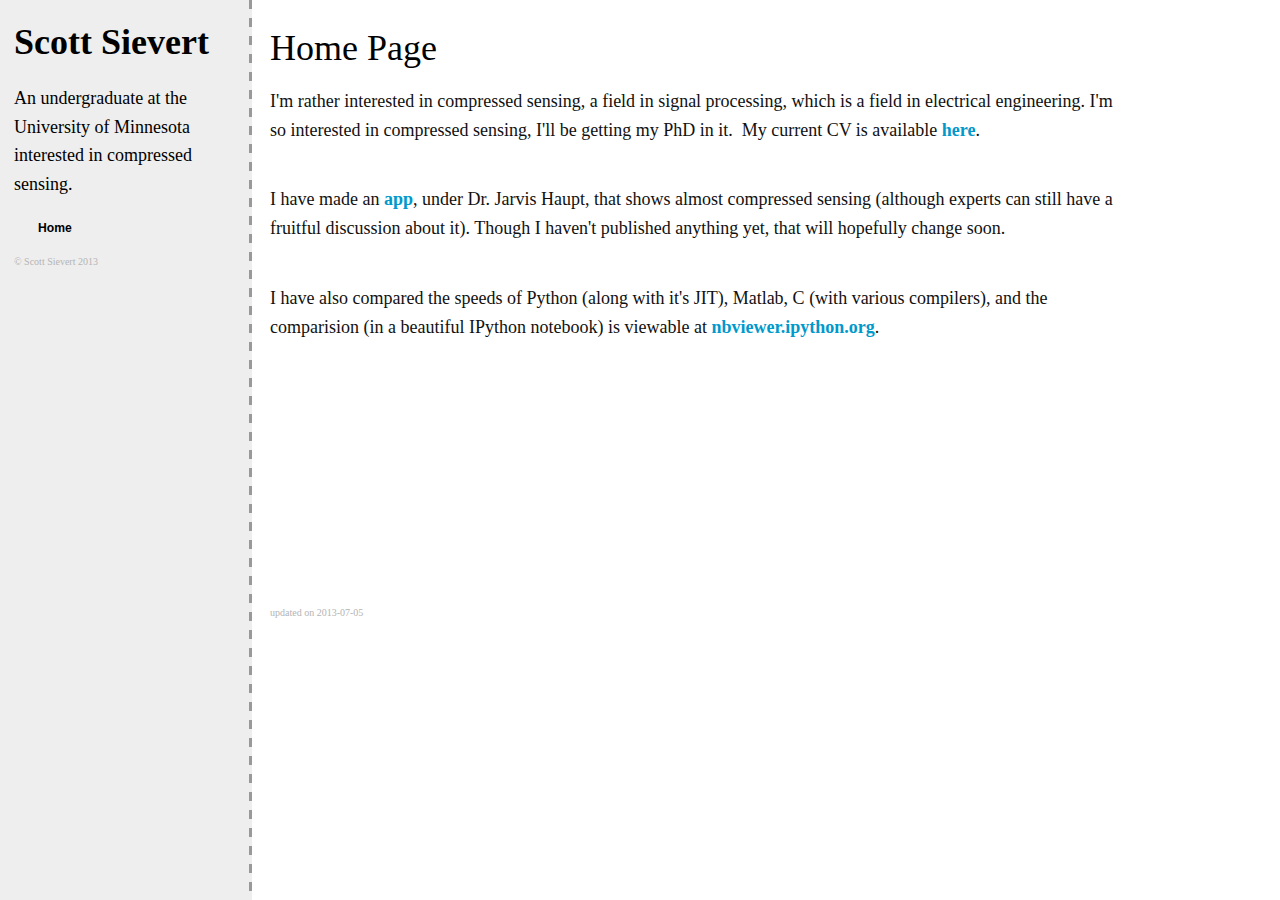
==== website/index.html @ 461e0ff1 "Some small text." ====
<!DOCTYPE html>
<html xmlns="http://www.w3.org/1999/xhtml" xml:lang="en" lang="en">
	<head>
		<meta charset="utf-8" />
				<title>Home Page | Scott Sievert</title>
		<meta name="robots" content="all" />
		<meta name="generator" content="Sandvox 2.8.3" />
		<meta name="viewport" content="width=771" />
		<meta http-equiv="X-UA-Compatible" content="IE=100" />
		<link rel="Shortcut Icon" type="image/x-icon" href="favicon.ico" />
		<link rel="canonical" href="file://localhost/Users/scott/Classes/side-projects/website//" />
		<link rel="stylesheet" type="text/css" href="sandvox_Dashed/main.css" title="Dashed" />
		<!--
		Photo credits for this website's design: <file://localhost/Users/scott/Classes/side%2Dprojects/website//sandvox_Dashed/Credits.rtf>
		Licensing for this website's design:     <file://localhost/Users/scott/Classes/side%2Dprojects/website//sandvox_Dashed/License.rtf>
		-->
		
	</head>
	<body class="sandvox has-page-title allow-sidebar no-custom-banner home-page no-IR" id="localhost_Users_scott_Classes_sideprojects_website" >
				<div id="page-container">
			<div id="page">
				<div id="page-top" class="no-logo has-title has-tagline">
					<div id="title">
						<h1 class="title"><span class="in"><span style="font-size: 36px; font-family: Optima; "><strong>Scott Sievert</strong></span></span></h1>
						<p id="tagline"><span class="in"><span style="font-size: 18px; font-family: Optima; ">An undergraduate at the University of Minnesota interested in compressed sensing.</span></span></p>
					</div><!-- title -->
					<div id="sitemenu-container">
						<div id="sitemenu">
							<h2 class="hidden">Site Navigation<a href="#page-content" rel="nofollow">[Skip]</a></h2>
							<div id="sitemenu-content">
								<ul>
									<li class="i1 o last-item last currentPage"><span class="in">Home</span></li>
								</ul>
							</div> <!-- /sitemenu-content -->
						</div> <!-- /sitemenu -->
					</div> <!-- sitemenu-container -->
				</div> <!-- page-top -->
				<div class="clear below-page-top"></div>
				<div id="page-content" class="">
					<div id="sidebar-container">
						
					</div> <!-- sidebar-container -->
					<div id="main">
						<div id="main-top"></div>
						<div id="main-content">
							<h2 class="title"><span class="in"><span style="font-size: 36px; font-family: Optima; ">Home Page</span></span></h2>
							<div class="article">
								<div class="article-content">
									<div class="RichTextElement">
										<div><p><span style="font-size: 18px; ">I'm rather interested in compressed sensing, a field in signal processing, which is a field in electrical engineering. I'm so interested in compressed sensing, I'll be getting my PhD in it.  My current CV is available <a href="https://www.dropbox.com/s/9s4yvz6mjc7x41a/CV.pdf">here</a>.</span></p><p><span style="font-size: 18px; "><br /></span></p><p><span style="font-size: 18px; ">I have made an <a href="https://github.com/scottsievert/UROPv6">app</a>, under Dr. Jarvis Haupt, that shows almost compressed sensing (although experts can still have a fruitful discussion about it). Though I haven't published anything yet, that will hopefully change soon.</span></p><p><span style="font-size: 18px; "><br /></span></p><p><span style="font-size: 18px; ">I have also compared the speeds of Python (along with it's JIT), Matlab, C (with various compilers), and the comparision (in a beautiful IPython notebook) is viewable at <a href="http://nbviewer.ipython.org/urls/raw.github.com/scottsievert/side-projects/master/matlab_vs_python/Python%2520vs%2520Numba%2520vs%2520Matlab%2520vs%2520C.ipynb">nbviewer.ipython.org</a>.</span></p><p><br /></p><p><br /></p><p><br /></p><p><br /></p><p><br /></p><p><br /></p><p><br /></p><p><br /></p><p><br /></p><p><br /></p><p><span style="color: rgb(180, 180, 180); font-size: 10px; font-family: Georgia; ">updated on 2013-07-05</span></p></div>
									</div>
								</div> <!-- /article-content -->
								<div class="article-info">
								</div> <!-- /article-info -->
							</div> <!-- /article -->
						</div> <!-- main-content -->
						<div id="main-bottom"></div>
					</div> <!-- main -->
				</div> <!-- content -->
				<div class="clear below-content"></div>
				<div id="page-bottom">
					<div id="page-bottom-contents">
						<div><span style="color: rgb(181, 181, 181); font-size: 10px; font-family: Georgia; ">© Scott Sievert 2013</span></div>
						<div class="hidden"> <a rel="nofollow" href="#title">[Back To Top]</a></div>
					</div>
				</div> <!-- page-bottom -->
			</div> <!-- container -->
			<div id="extraDiv1"><span></span></div><div id="extraDiv2"><span></span></div><div id="extraDiv3"><span></span></div><div id="extraDiv4"><span></span></div><div id="extraDiv5"><span></span></div><div id="extraDiv6"><span></span></div>
		</div> <!-- specific body type -->
		<script src="_Resources/jquery-1.9.1.min.js"></script>
		
		
	</body>
</html>
---- website/sandvox_Dashed/main.css ----
@charset "UTF-8";

/* 
   css Copyright © 2005-2012 Karelia Software. All rights reserved.
   css released under Creative Commons License  - http://creativecommons.org/licenses/by-sa/2.5/ 
   All associated graphics belong to their respective owners and are licensed separately. 
*/

/* IE7 hacks */

*:first-child+html .gridItem img {
	position:relative;
	top:0px;
}

*:first-child+html .gridItem h3 {
	position:relative;
	top:0px;
}

/* Navigation arrows */
div.text-navigation { text-align:center; margin-bottom:1em;}
div.text-navigation div { display:inline; margin:0px 0.5em; }
.collection-navigation .disabled-navigation { text-indent:-5000px; }

/* 2.0 wrap compatibility. 2.0-compatible designs can further adjust these if they need */
.wide { display:block; }

.narrow.left {   /* Some designs won't respect without !important */
    float:left!important;
    clear:left!important;
}
.narrow.right {
    float:right!important;
    clear:right!important;
}

.wide.left .graphic, img.wide.left { margin-left:0px; margin-right:auto; }
.wide.center .graphic, img.wide.center { margin-left:auto; margin-right:auto; }
.wide.right .graphic, img.wide.right { margin-left:auto; margin-right:0px; }

.ImageElement.left, .AudioElement.left { text-align:left; }
.ImageElement.center, .AudioElement.center { text-align:center; }
.ImageElement.right, .AudioElement.right { text-align:right; }

/* Captions should align themselves with the graphic */
.graphic-container.left .caption { text-align:left; }
.graphic-container.center .caption { text-align:center; }
.graphic-container.right .caption { text-align:right; }

/* Inline iframes need to display as a block to layout right */
.graphic iframe { display:block; }

/* Pagelet photo grids should be generally be auto width (some 1.x designs hardcoded an exact width) */
.pagelet .photogrid-index { width:auto; }

/* For content like amazon which forces white background. Design SHOULD set color for A tag and text color. */
.whiteBackground
{
	background-color:white;
}

.article-info
{
	margin-bottom:1em;
}
 
/* Firefox reduce dotted lines on links */
.photo-navigation a:focus, .replaced a:focus {overflow:hidden;}

/* Disqus correction to prevent overflow scroll bars in some designs */
#dsq-content { overflow:hidden; }
#dsq-content .dsq-auth-header { width: auto!important; }
#dsq-content .dsq-by { margin: 4px 6px 0px 0px; }
#dsq-content .dsq-by a, #dsq-content .dsq-by a:hover { border: 0px none; }
#dsq-content h3 { margin:0px; }

/* Site menus. Don't wrap the top level items, and wrap sub-menu items normaly. */
#sitemenu-content ul li {white-space: nowrap}
* html #sitemenu-content ul li {white-space: normal}
*:first-child+html #sitemenu-content ul li {white-space: normal}
#sitemenu-content ul ul li {white-space: normal}
#sitemenu-content span.in { position: relative; }

body { word-wrap:break-word; }

/* Make sure scaled-down images look good in IE */
img { -ms-interpolation-mode: bicubic; }

/* 
   css Copyright © 2005-2012 Karelia Software. All rights reserved.
   css released under Creative Commons License 
        - http://creativecommons.org/licenses/by-sa/2.5/ 
   All associated graphics belong to their respective owners 
        and are licensed separately. 
*/


/*
GLOBAL

Try to define style properties as globally as possible. E.g. the basic font setting should be right there for the body element
*/

* { 
	margin:0px;
	padding:0px;
}

body {
	font-family: Georgia, Palatino, Times, "Times New Roman", serif;
	font-size: 76%; /* as recommended in CSS guide */
	background-color:#eee;
	color:#111;
	line-height:1.6;
}

body.allow-sidebar {
	background-color:#fff;
	background-image:url(background.gif);
	background-position: 0% 0%;
	background-repeat: repeat-y;
}

#sidebar, .callout, #page-top, h1, h2, h3, h4, h5, h6 {
	font-family:Optima, Tahoma, sans-serif;
	font-weight:normal;
	color:#000;
	background-color:inherit;
}

h1, h2, h3 {
	margin-bottom:0.5em;
}

h4, h5, h6 {
	font-size: 100%;
	font-weight:bold;
}

p {
	margin-bottom:0.5em;
	max-width:70em;
}

a {
	color:#09c;
	text-decoration:none;
	font-weight:600;
}

a:hover {
	color:#07a;
	text-decoration:underline;
}

a img {
	border:none;
}

ul, ol {
	padding-left:24px;
	margin-bottom:10px;
	max-width: 70em;
}

#sitemenu ul {
	margin-bottom:0px;
}

dl {
	max-width: 70em;
}

dt {
	font-style: italic;
}

dd {
	padding-left: 24px;
}


/* 
GENERAL LAYOUT FOR HEADER AND SIDEBAR 
float them on the left if there is a sidebar, this way we can unify them into a single structure. Have the header on top if there is no sidebar.
*/
.allow-sidebar #page-top, #sidebar-container {
	float:left;
	width:220px;
	clear:left;
}

#title, #sitemenu-content, #sidebar-container #sidebar {
	padding:14px;
}

.no-sidebar #title {
	float:left;	
	position:relative;
	width:55%;
	height:100%;
	padding:0px;
}

.no-sidebar h1 {
	padding:14px 0px 0px 20px;
	padding-bottom:0px;
}

h1 a {
	color:inherit;
	font-weight: inherit;
}

.no-sidebar #title p {
	padding:0px 0px 0px 20px;
}

#sitemenu-content {
	padding-top:0px;
	font-weight: bold;
}

.allow-sidebar #sitemenu-content {
	position: relative;
	z-index: 100;
	padding-right: 0px;
}

.allow-sidebar #sitemenu-content.ddsmoothmenu-v ul .submenu-indicator {
	top: 0px;
	right: -12px;
}

.allow-sidebar #sitemenu-content.ddsmoothmenu-v ul ul .submenu-indicator,
.no-sidebar #sitemenu-content.ddsmoothmenu-v ul ul .submenu-indicator {
	top: 10px;
	right: 5px;
}

.allow-sidebar #sitemenu-content li {
	white-space: normal;
	display:block;
}

#sitemenu-content .currentParent > a {
	color:#07a;
}

.no-sidebar #sitemenu-content {
	float:left;
	position:relative;
	width:43%;
	padding:14px 5px 3px 0px;
}

.no-sidebar #sitemenu-content ul {
	list-style-type:none;
	height:100%;
}

.no-sidebar #sitemenu-content li {
	display:inline;	
}


.no-sidebar #sitemenu-content li.currentPage {
	font-weight:bold;
}

.no-sidebar #sitemenu-content li:before {
	content: " | ";
	font-weight:normal;
}

.no-sidebar #sitemenu-content li.i1:before {
	content:"";
	display:none;
}

/* IE Hack as IE can't do :after, emulate the effect using borders */
/* Hides from IE5-mac \*/
* html .no-sidebar #sitemenu-content li {
	margin:0px;
	padding-left:4px;
	border-left:#999 solid 2px;
}
* html .no-sidebar #sitemenu-content li.i1 {
	border:none;
	padding:0px;
}
/* End hide from IE5-mac */

#sitemenu-content li ul li:before {
	content: "";
	display: none;
}

.no-sidebar #sitemenu-content ul ul {
	height: auto;
}

.no-sidebar #sitemenu-content li ul li { 
	display:list-item;
}

#sitemenu-content ul li ul li span.in {
	padding-right: 12px;
}

#sitemenu-content .selected {
	text-decoration: underline;
}


.no-sidebar #page-top + .clear {
	display:block;
	height:5px;
	background-color:Green;
	width:100%;
	border-bottom:3px #999 dashed;
	background-color: #eee;
}

/* IE Hack as IE can't do adjacent selectors, use a top border on #main-content instead, to get roughly the same effect */
/* Hides from IE5-mac \*/
* html .no-sidebar #main-content{
	border-top:3px #999 dashed;
}
/* End hide from IE5-mac */


.no-sidebar #main {
	background-color:#fff;
	color:inherit;
}

.allow-sidebar #main {
	position:absolute;
	top:0px;
	left:250px;
}

/* IE Hack */

/* Hides from IE5-mac \*/
* html .allow-sidebar #main {
	margin-left:0px;
}
/* End hide from IE5-mac */


.allow-sidebar #main-top {
	/* set up minimum width for page */
	display:block;
	width:520px;
}


#main-content {
	padding:20px 10px 5px 20px;
}



/* 
TITLE
Centre smaller logos within their 200px container and, in turn, that container in its container.
*/
#title {
	width:100%;
}

#logo-container {
	display:block;
	width:200px;
	text-align:center;
	margin:auto;
}

.no-sidebar #logo-container {
	float:right;
	width:auto;
}

/*
PAGELETS & CALLOUTS
*/
.callout {
	float:right;
	width:250px;
	padding: 0px 0px 0px 24px;
}

.no-sidebar .callout {
	margin-left:8px;
}

#sidebar {
	width:100%;
}

#sidebar .pagelet.bordered {
	border-top: 1px #999 solid;
}

.pagelet {
	min-width:204px;
}

.pagelet + .pagelet {
	margin-top:12px;
}

.callout .pagelet.bordered {
	color:#000;
	background-color:#eee;
	border: dashed #999 3px;
	margin-bottom:12px;
	padding:2px 6px 0px 7px;
}

.callout .pagelet.bordered:hover {
	border-color:#666;
}

.pagelet h4 {
	margin:1.2em 0em 0.4em 0em;
}

.callout .pagelet.bordered h4 {
	margin-top:0.5em;
}

.blockquote-container blockquote {
	border-left: 3px solid #999;
	padding-left: 1em;
	font-style: italic;
}



/*
ACTUAL CONTENT
*/

.article h3 {
	margin-top:1em;
}



/* 
PHOTO GRID PAGE
*/

.photogrid-index {
    text-align: center;
    margin: auto;
    overflow: auto;
}

.photogrid-index a {
	background-color:inherit;
	color:#000;
	text-decoration:none;
}
.photogrid-index h3 a:hover {
	text-decoration:underline;
}

.gridItem {
    float: left;
    position:relative;
    width:150px;
    height:180px;	/* room for caption */
	margin:5px;
    padding-top: 10px;
    background-color: #fff;
    color:inherit;
    overflow: hidden;
}

.gridItem h3 {
    font-size: 0.9em;
    font-weight: normal;
	background-color:inherit;
    color: #000;
    margin-top: 4px;
    margin-left: 7px;
    margin-right: 7px;
    position:absolute;
	top: 140px; /* needs to leave 38px from the bottom of the gridItem */
	width: 136px;
	line-height:15px;
}

.gridItem img {
    border: 1px solid #807973;
    margin: auto;
    display:block;
    position: absolute;
    top: 0;
    bottom: 40px;
    right: 0;
    left: 0;
}

/* IE Hack */
/* Hides from IE5-mac \*/
* html .gridItem img {
	position: relative;
	top:0px;
}

* html .gridItem h3 {
	position: relative;
	top: 0px;
}
/* End hide from IE5-mac */
#sidebar .photogrid-index{
	width:auto;
	margin-left:25px;
}




/*
PHOTO NAVIGATION
*/

.photo-navigation {
	position:relative;
    height: 21px;
    width:200px;
    margin:0px auto 8px auto;
}

.photo-navigation div {
	width:34px;
	height:21px;
	position: absolute;
    text-indent: -5000em;
}

.photo-navigation a {
	border-bottom:none;
	display:block;
	width:100%;
	height:100%;
}

#previous-photo	{
    background: url(photo-prev-off.gif)		no-repeat;
    left: 42px;
}
#previous-photo a {
    background: url(photo-prev.gif)		no-repeat;
}

#next-photo {
    background: url(photo-next-off.gif)		no-repeat;
    left: 124px; 
}
#next-photo a {
    background: url(photo-next.gif)		no-repeat;
}

#photo-list {
    background: url(photo-list-off.gif)		no-repeat;
    left: 83px;
}
#photo-list a {
    background: url(photo-list.gif)		no-repeat;
}

.image-controls a {
	border-bottom:none !important;
}
.text-navigation #previous-photo, .text-navigation #next-photo, .text-navigation  #photo-list, .text-navigation a, .text-navigation a:hover{
	background:none!important;
	width:auto!important;
}

/*
PAGE BOTTOM
*/
.article-info {
	clear:both;
}

#page-bottom {
	padding:0px 14px;
	width:220px;
}

.no-sidebar #page-bottom {
	width:93%;
}


#page-bottom p {
	margin:0px;
}

/* 
SANDVOX INTERNALS
	
these should be present in every style sheeto ensure that certain classes used by Sandvox to hide and clear elements are respected.
Don't change them unless you have very good reason to do so.
*/

.clear {clear: both; height: 0;}
.hidden {display:none;}
.narrow {float: right; margin:5px 0 5px 10px;}
img.wide {display: block;}
.ImageElement, .VideoElement { text-align:center;}
.ImageElement p, .VideoElement p { margin:auto; }
.narrow.left{
	margin:5px 10px 5px 0;
}
.narrow.right{
	margin:5px 0 5px 10px;
}
.article-thumbnail {
    float: left;
	margin:5px 10px 5px 0;
}
.no-page-title .photo-navigation {margin-top:38px;}

.callout-container, .graphic-container { clear:both; }
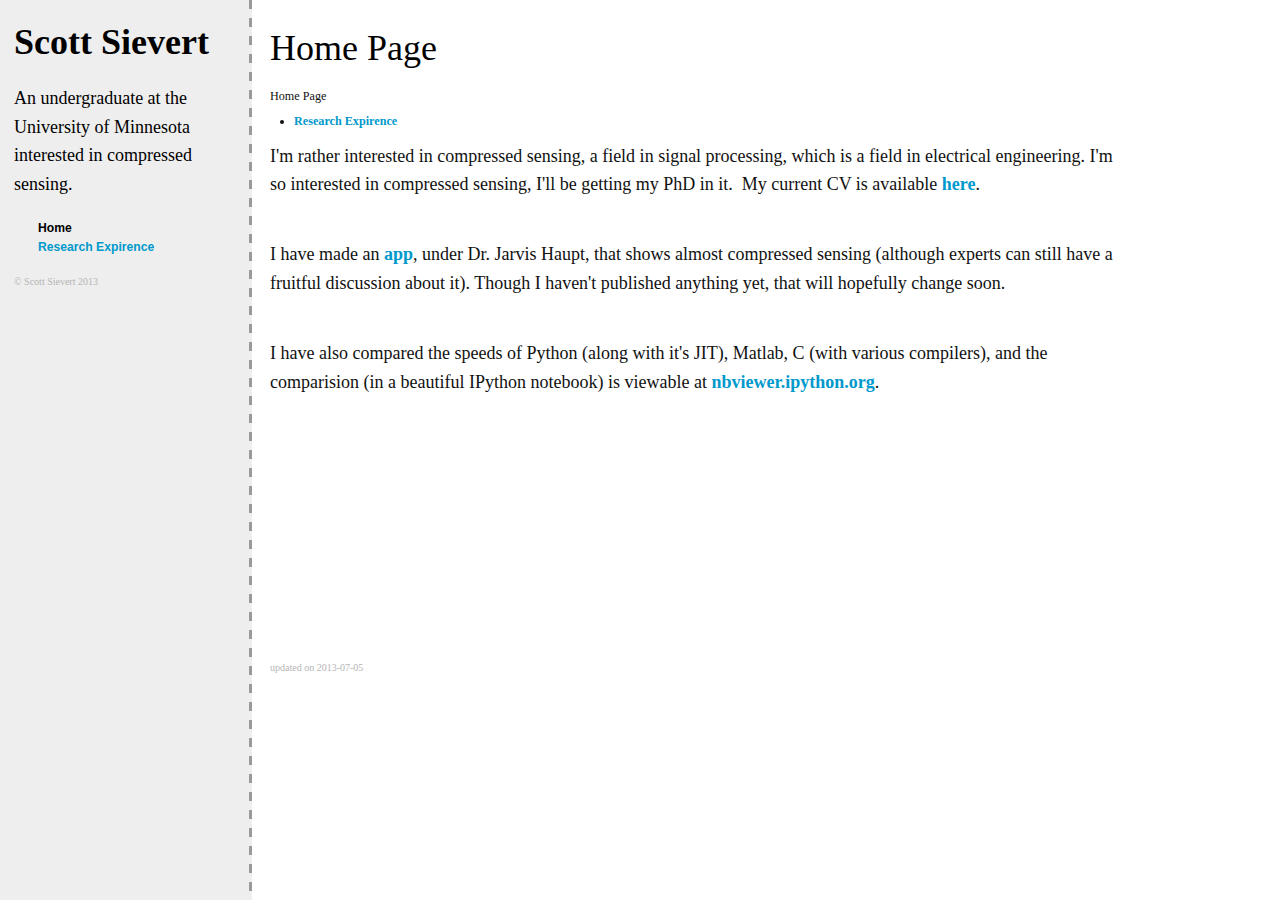
==== commit 38597ce7: "Links work now?" ====
--- a/website/index.html
+++ b/website/index.html
@@ -3,20 +3,21 @@
 	<head>
 		<meta charset="utf-8" />
 				<title>Home Page | Scott Sievert</title>
+		<meta name="description" content="The homepage for Scott Sievert, an undergraduate at the University of Minnesota." />
 		<meta name="robots" content="all" />
 		<meta name="generator" content="Sandvox 2.8.3" />
 		<meta name="viewport" content="width=771" />
 		<meta http-equiv="X-UA-Compatible" content="IE=100" />
 		<link rel="Shortcut Icon" type="image/x-icon" href="favicon.ico" />
-		<link rel="canonical" href="file://localhost/Users/scott/Classes/side-projects/website//" />
+		<link rel="canonical" href="https://rawgithub.com/scottsievert/side-projects/master/website/index.html/" />
 		<link rel="stylesheet" type="text/css" href="sandvox_Dashed/main.css" title="Dashed" />
 		<!--
-		Photo credits for this website's design: <file://localhost/Users/scott/Classes/side%2Dprojects/website//sandvox_Dashed/Credits.rtf>
-		Licensing for this website's design:     <file://localhost/Users/scott/Classes/side%2Dprojects/website//sandvox_Dashed/License.rtf>
+		Photo credits for this website's design: <https://rawgithub.com/scottsievert/side%2Dprojects/master/website/index.html/sandvox_Dashed/Credits.rtf>
+		Licensing for this website's design:     <https://rawgithub.com/scottsievert/side%2Dprojects/master/website/index.html/sandvox_Dashed/License.rtf>
 		-->
 		
 	</head>
-	<body class="sandvox has-page-title allow-sidebar no-custom-banner home-page no-IR" id="localhost_Users_scott_Classes_sideprojects_website" >
+	<body class="sandvox has-page-title allow-sidebar no-custom-banner home-page no-IR" id="rawgithub_com_scottsievert_sideprojects_master_website" >
 				<div id="page-container">
 			<div id="page">
 				<div id="page-top" class="no-logo has-title has-tagline">
@@ -29,7 +30,8 @@
 							<h2 class="hidden">Site Navigation<a href="#page-content" rel="nofollow">[Skip]</a></h2>
 							<div id="sitemenu-content">
 								<ul>
-									<li class="i1 o last-item last currentPage"><span class="in">Home</span></li>
+									<li class="i1 o currentPage"><span class="in">Home</span></li>
+									<li class="i2 e last-item last"><a href="research-expirence.html" title="Research Expirence"><span class="in">Research Expirence</span></a></li>
 								</ul>
 							</div> <!-- /sitemenu-content -->
 						</div> <!-- /sitemenu -->
@@ -47,7 +49,20 @@
 							<div class="article">
 								<div class="article-content">
 									<div class="RichTextElement">
-										<div><p><span style="font-size: 18px; ">I'm rather interested in compressed sensing, a field in signal processing, which is a field in electrical engineering. I'm so interested in compressed sensing, I'll be getting my PhD in it.  My current CV is available <a href="https://www.dropbox.com/s/9s4yvz6mjc7x41a/CV.pdf">here</a>.</span></p><p><span style="font-size: 18px; "><br /></span></p><p><span style="font-size: 18px; ">I have made an <a href="https://github.com/scottsievert/UROPv6">app</a>, under Dr. Jarvis Haupt, that shows almost compressed sensing (although experts can still have a fruitful discussion about it). Though I haven't published anything yet, that will hopefully change soon.</span></p><p><span style="font-size: 18px; "><br /></span></p><p><span style="font-size: 18px; ">I have also compared the speeds of Python (along with it's JIT), Matlab, C (with various compilers), and the comparision (in a beautiful IPython notebook) is viewable at <a href="http://nbviewer.ipython.org/urls/raw.github.com/scottsievert/side-projects/master/matlab_vs_python/Python%2520vs%2520Numba%2520vs%2520Matlab%2520vs%2520C.ipynb">nbviewer.ipython.org</a>.</span></p><p><br /></p><p><br /></p><p><br /></p><p><br /></p><p><br /></p><p><br /></p><p><br /></p><p><br /></p><p><br /></p><p><br /></p><p><span style="color: rgb(180, 180, 180); font-size: 10px; font-family: Georgia; ">updated on 2013-07-05</span></p></div>
+										<div>
+											<div class="first graphic-container wide center">
+												<div style="" class="sitemap graphic">
+													<div class="figure-content">
+														<!-- sandvox.SiteMapElement -->
+														<p><span>Home Page</span></p>
+														<ul>
+															<li><a href="research-expirence.html" title="Research Expirence"><span>Research Expirence</span></a></li>
+														</ul>
+														<!-- /sandvox.SiteMapElement -->
+													</div>
+												</div>
+											</div><p><span style="font-size: 18px; ">I'm rather interested in compressed sensing, a field in signal processing, which is a field in electrical engineering. I'm so interested in compressed sensing, I'll be getting my PhD in it.  My current CV is available <a href="https://www.dropbox.com/s/9s4yvz6mjc7x41a/CV.pdf">here</a>.</span></p><p><span style="font-size: 18px; "><br /></span></p><p><span style="font-size: 18px; ">I have made an <a href="https://github.com/scottsievert/UROPv6">app</a>, under Dr. Jarvis Haupt, that shows almost compressed sensing (although experts can still have a fruitful discussion about it). Though I haven't published anything yet, that will hopefully change soon.</span></p><p><span style="font-size: 18px; "><br /></span></p><p><span style="font-size: 18px; ">I have also compared the speeds of Python (along with it's JIT), Matlab, C (with various compilers), and the comparision (in a beautiful IPython notebook) is viewable at <a href="http://nbviewer.ipython.org/urls/raw.github.com/scottsievert/side-projects/master/matlab_vs_python/Python%2520vs%2520Numba%2520vs%2520Matlab%2520vs%2520C.ipynb">nbviewer.ipython.org</a>.</span></p><p><br /></p><p><br /></p><p><br /></p><p><br /></p><p><br /></p><p><br /></p><p><br /></p><p><br /></p><p><br /></p><p><br /></p><p><span style="color: rgb(180, 180, 180); font-size: 10px; font-family: Georgia; ">updated on 2013-07-05</span></p>
+										</div>
 									</div>
 								</div> <!-- /article-content -->
 								<div class="article-info">
@@ -67,7 +82,10 @@
 			</div> <!-- container -->
 			<div id="extraDiv1"><span></span></div><div id="extraDiv2"><span></span></div><div id="extraDiv3"><span></span></div><div id="extraDiv4"><span></span></div><div id="extraDiv5"><span></span></div><div id="extraDiv6"><span></span></div>
 		</div> <!-- specific body type -->
-		<script src="_Resources/jquery-1.9.1.min.js"></script>
+		<script src="//ajax.aspnetcdn.com/ajax/jQuery/jquery-1.9.1.min.js"></script>
+		<script>
+		if (typeof jQuery === 'undefined') document.write('<scr'+'ipt src="_Resources/jquery-1.9.1.min.js"></scr'+'ipt>');
+		</script>
 		
 		
 	</body>
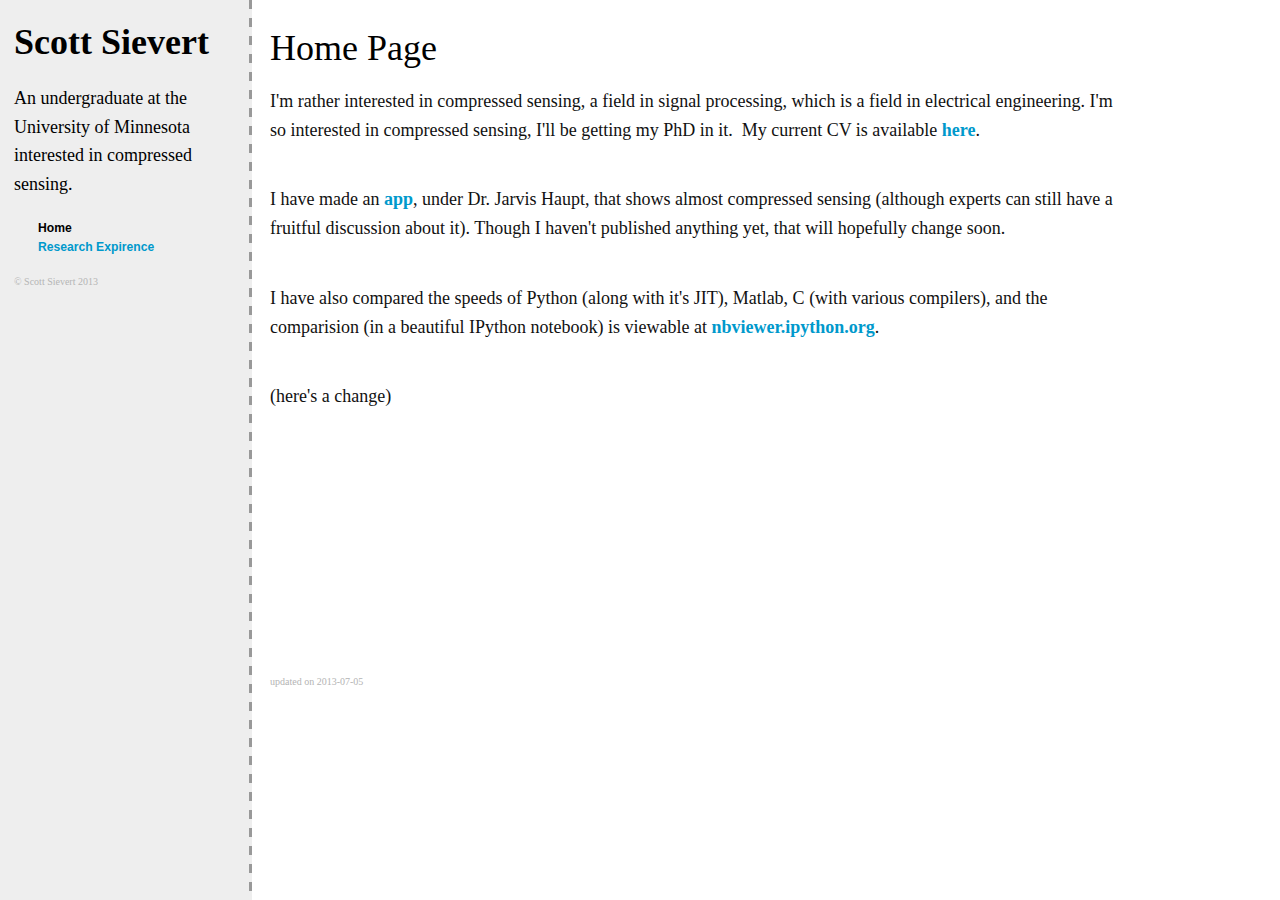
==== commit 80a8e336: "A change." ====
--- a/website/index.html
+++ b/website/index.html
@@ -9,11 +9,11 @@
 		<meta name="viewport" content="width=771" />
 		<meta http-equiv="X-UA-Compatible" content="IE=100" />
 		<link rel="Shortcut Icon" type="image/x-icon" href="favicon.ico" />
-		<link rel="canonical" href="https://rawgithub.com/scottsievert/side-projects/master/website/index.html/" />
+		<link rel="canonical" href="https://rawgithub.com/scottsievert/side-projects/master/website/index.html" />
 		<link rel="stylesheet" type="text/css" href="sandvox_Dashed/main.css" title="Dashed" />
 		<!--
-		Photo credits for this website's design: <https://rawgithub.com/scottsievert/side%2Dprojects/master/website/index.html/sandvox_Dashed/Credits.rtf>
-		Licensing for this website's design:     <https://rawgithub.com/scottsievert/side%2Dprojects/master/website/index.html/sandvox_Dashed/License.rtf>
+		Photo credits for this website's design: <https://rawgithub.com/scottsievert/side%2Dprojects/master/website/sandvox_Dashed/Credits.rtf>
+		Licensing for this website's design:     <https://rawgithub.com/scottsievert/side%2Dprojects/master/website/sandvox_Dashed/License.rtf>
 		-->
 		
 	</head>
@@ -49,20 +49,8 @@
 							<div class="article">
 								<div class="article-content">
 									<div class="RichTextElement">
-										<div>
-											<div class="first graphic-container wide center">
-												<div style="" class="sitemap graphic">
-													<div class="figure-content">
-														<!-- sandvox.SiteMapElement -->
-														<p><span>Home Page</span></p>
-														<ul>
-															<li><a href="research-expirence.html" title="Research Expirence"><span>Research Expirence</span></a></li>
-														</ul>
-														<!-- /sandvox.SiteMapElement -->
-													</div>
-												</div>
-											</div><p><span style="font-size: 18px; ">I'm rather interested in compressed sensing, a field in signal processing, which is a field in electrical engineering. I'm so interested in compressed sensing, I'll be getting my PhD in it.  My current CV is available <a href="https://www.dropbox.com/s/9s4yvz6mjc7x41a/CV.pdf">here</a>.</span></p><p><span style="font-size: 18px; "><br /></span></p><p><span style="font-size: 18px; ">I have made an <a href="https://github.com/scottsievert/UROPv6">app</a>, under Dr. Jarvis Haupt, that shows almost compressed sensing (although experts can still have a fruitful discussion about it). Though I haven't published anything yet, that will hopefully change soon.</span></p><p><span style="font-size: 18px; "><br /></span></p><p><span style="font-size: 18px; ">I have also compared the speeds of Python (along with it's JIT), Matlab, C (with various compilers), and the comparision (in a beautiful IPython notebook) is viewable at <a href="http://nbviewer.ipython.org/urls/raw.github.com/scottsievert/side-projects/master/matlab_vs_python/Python%2520vs%2520Numba%2520vs%2520Matlab%2520vs%2520C.ipynb">nbviewer.ipython.org</a>.</span></p><p><br /></p><p><br /></p><p><br /></p><p><br /></p><p><br /></p><p><br /></p><p><br /></p><p><br /></p><p><br /></p><p><br /></p><p><span style="color: rgb(180, 180, 180); font-size: 10px; font-family: Georgia; ">updated on 2013-07-05</span></p>
-										</div>
+										<div><p><span style="font-size: 18px; ">I'm rather interested in compressed sensing, a field in signal processing, which is a field in electrical engineering. I'm so interested in compressed sensing, I'll be getting my PhD in it.  My current CV is available <a href="https://www.dropbox.com/s/9s4yvz6mjc7x41a/CV.pdf">here</a>.</span></p><p><span style="font-size: 18px; "><br /></span></p><p><span style="font-size: 18px; ">I have made an <a href="https://github.com/scottsievert/UROPv6">app</a>, under Dr. Jarvis Haupt, that shows almost compressed sensing (although experts can still have a fruitful discussion about it). Though I haven't published anything yet, that will hopefully change soon.</span></p><p><span style="font-size: 18px; "><br /></span></p><p><span style="font-size: 18px; ">I have also compared the speeds of Python (along with it's JIT), Matlab, C (with various compilers), and the comparision (in a beautiful IPython notebook) is viewable at <a href="http://nbviewer.ipython.org/urls/raw.github.com/scottsievert/side-projects/master/matlab_vs_python/Python%2520vs%2520Numba%2520vs%2520Matlab%2520vs%2520C.ipynb">nbviewer.ipython.org</a>.</span></p><p><span style="font-size: 18px; "><br /></span></p><p><span style="font-size: 18px; ">(here's a change)</span></p><p><br /></p><p><br /></p><p><br /></p><p><br /></p><p><br /></p><p><br /></p><p><br /></p><p><br /></p><p><br /></p><p><br /></p><p><span style="color: rgb(180, 180, 180); font-size: 10px; font-family: Georgia; ">updated on 2013-07-05</span></p>
+											</div>
 									</div>
 								</div> <!-- /article-content -->
 								<div class="article-info">
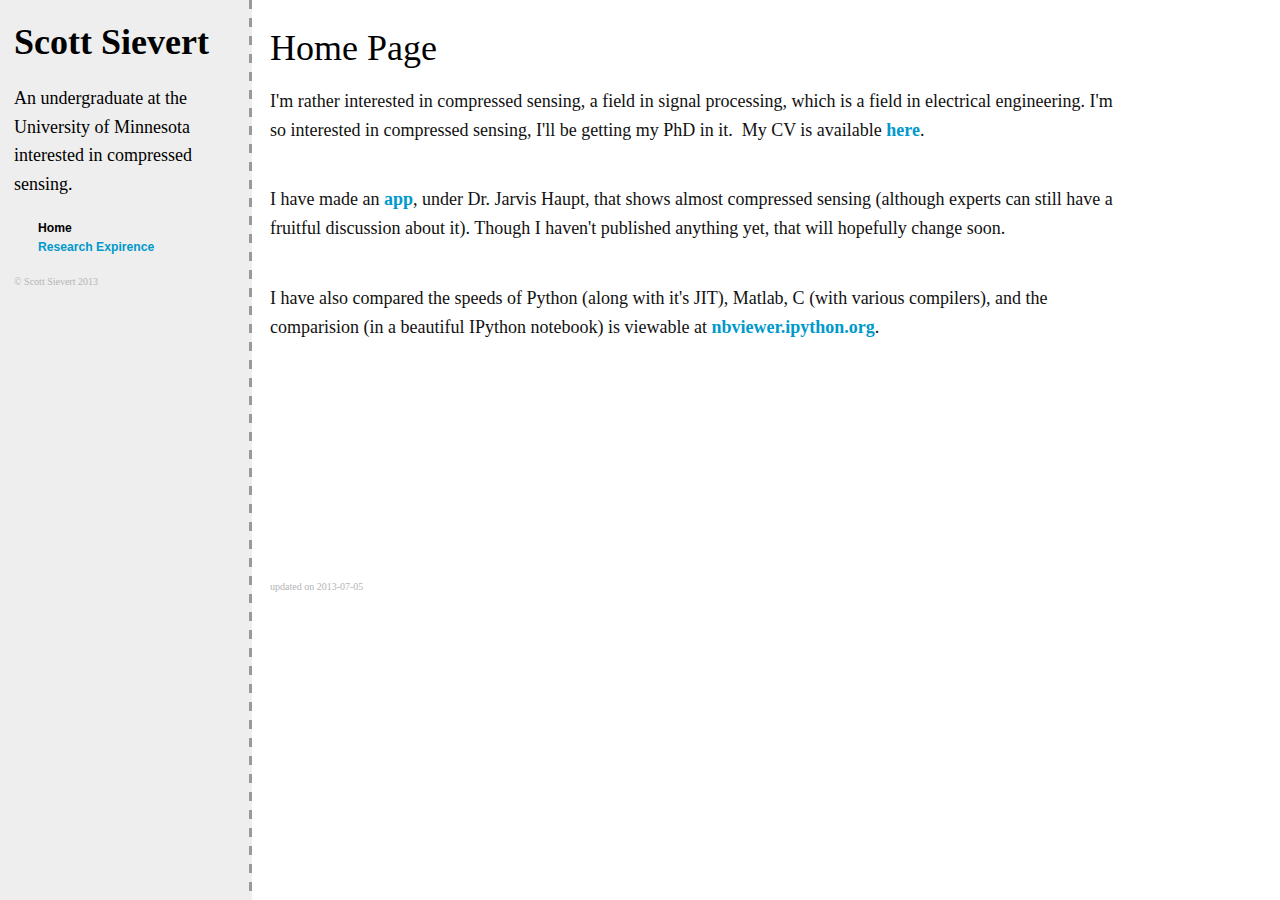
==== commit 95d7ee7d: "Updated again." ====
--- a/website/index.html
+++ b/website/index.html
@@ -3,6 +3,7 @@
 	<head>
 		<meta charset="utf-8" />
 				<title>Home Page | Scott Sievert</title>
+		<meta name="author" content="Scott Sievert" />
 		<meta name="description" content="The homepage for Scott Sievert, an undergraduate at the University of Minnesota." />
 		<meta name="robots" content="all" />
 		<meta name="generator" content="Sandvox 2.8.3" />
@@ -49,7 +50,7 @@
 							<div class="article">
 								<div class="article-content">
 									<div class="RichTextElement">
-										<div><p><span style="font-size: 18px; ">I'm rather interested in compressed sensing, a field in signal processing, which is a field in electrical engineering. I'm so interested in compressed sensing, I'll be getting my PhD in it.  My current CV is available <a href="https://www.dropbox.com/s/9s4yvz6mjc7x41a/CV.pdf">here</a>.</span></p><p><span style="font-size: 18px; "><br /></span></p><p><span style="font-size: 18px; ">I have made an <a href="https://github.com/scottsievert/UROPv6">app</a>, under Dr. Jarvis Haupt, that shows almost compressed sensing (although experts can still have a fruitful discussion about it). Though I haven't published anything yet, that will hopefully change soon.</span></p><p><span style="font-size: 18px; "><br /></span></p><p><span style="font-size: 18px; ">I have also compared the speeds of Python (along with it's JIT), Matlab, C (with various compilers), and the comparision (in a beautiful IPython notebook) is viewable at <a href="http://nbviewer.ipython.org/urls/raw.github.com/scottsievert/side-projects/master/matlab_vs_python/Python%2520vs%2520Numba%2520vs%2520Matlab%2520vs%2520C.ipynb">nbviewer.ipython.org</a>.</span></p><p><span style="font-size: 18px; "><br /></span></p><p><span style="font-size: 18px; ">(here's a change)</span></p><p><br /></p><p><br /></p><p><br /></p><p><br /></p><p><br /></p><p><br /></p><p><br /></p><p><br /></p><p><br /></p><p><br /></p><p><span style="color: rgb(180, 180, 180); font-size: 10px; font-family: Georgia; ">updated on 2013-07-05</span></p>
+										<div><p><span style="font-size: 18px; ">I'm rather interested in compressed sensing, a field in signal processing, which is a field in electrical engineering. I'm so interested in compressed sensing, I'll be getting my PhD in it.  My CV is available <a href="https://www.dropbox.com/s/9s4yvz6mjc7x41a/CV.pdf">here</a>.</span></p><p><span style="font-size: 18px; "><br /></span></p><p><span style="font-size: 18px; ">I have made an <a href="https://github.com/scottsievert/UROPv6">app</a>, under Dr. Jarvis Haupt, that shows almost compressed sensing (although experts can still have a fruitful discussion about it). Though I haven't published anything yet, that will hopefully change soon.</span></p><p><span style="font-size: 18px; "><br /></span></p><p><span style="font-size: 18px; ">I have also compared the speeds of Python (along with it's JIT), Matlab, C (with various compilers), and the comparision (in a beautiful IPython notebook) is viewable at <a href="http://nbviewer.ipython.org/urls/raw.github.com/scottsievert/side-projects/master/matlab_vs_python/Python%2520vs%2520Numba%2520vs%2520Matlab%2520vs%2520C.ipynb">nbviewer.ipython.org</a>.</span></p><p><br /></p><p><br /></p><p><br /></p><p><br /></p><p><br /></p><p><br /></p><p><br /></p><p><br /></p><p><br /></p><p><span style="color: rgb(180, 180, 180); font-size: 10px; font-family: Georgia; ">updated on 2013-07-05</span></p>
 											</div>
 									</div>
 								</div> <!-- /article-content -->
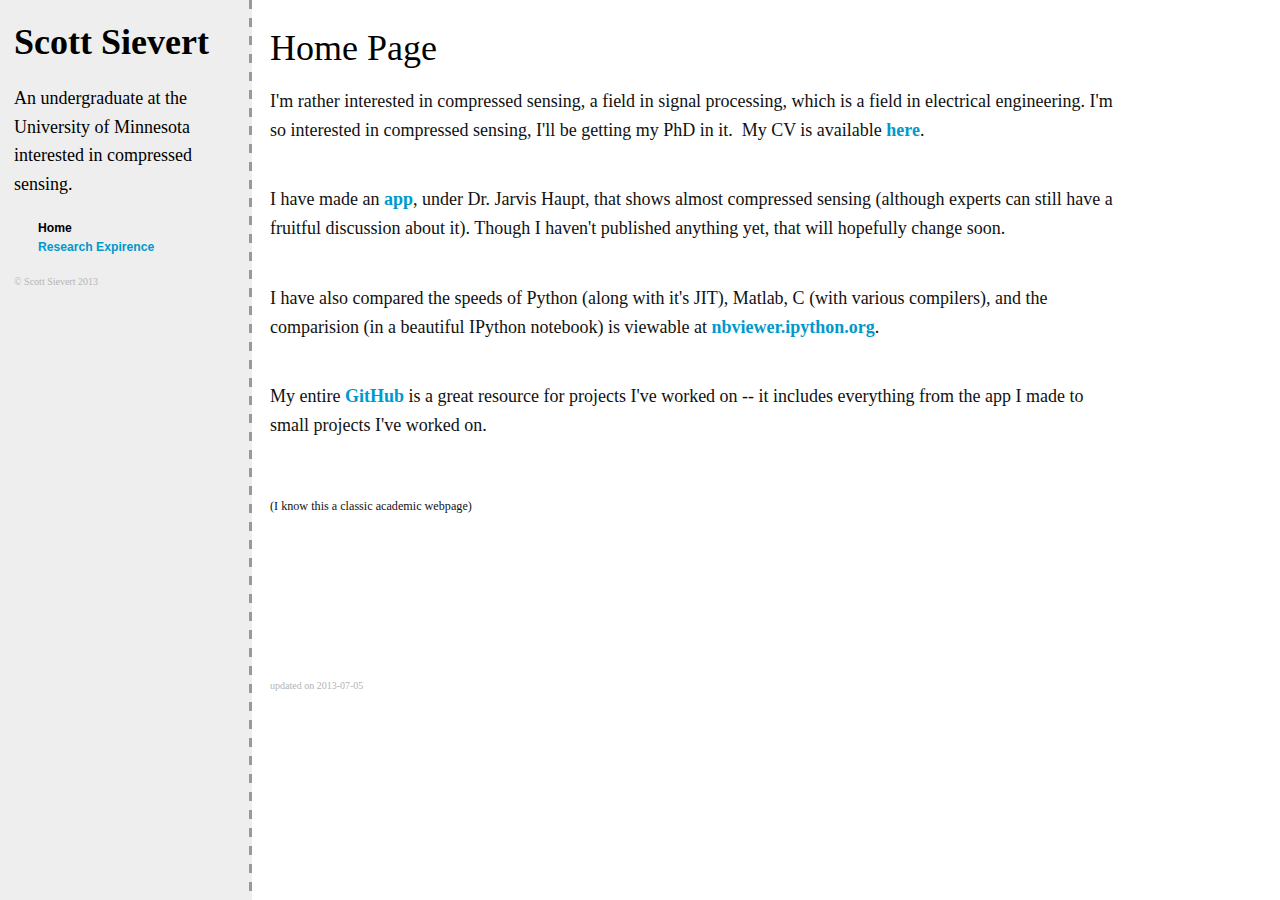
==== commit 0e8f996f: "Added stuff." ====
--- a/website/index.html
+++ b/website/index.html
@@ -50,7 +50,7 @@
 							<div class="article">
 								<div class="article-content">
 									<div class="RichTextElement">
-										<div><p><span style="font-size: 18px; ">I'm rather interested in compressed sensing, a field in signal processing, which is a field in electrical engineering. I'm so interested in compressed sensing, I'll be getting my PhD in it.  My CV is available <a href="https://www.dropbox.com/s/9s4yvz6mjc7x41a/CV.pdf">here</a>.</span></p><p><span style="font-size: 18px; "><br /></span></p><p><span style="font-size: 18px; ">I have made an <a href="https://github.com/scottsievert/UROPv6">app</a>, under Dr. Jarvis Haupt, that shows almost compressed sensing (although experts can still have a fruitful discussion about it). Though I haven't published anything yet, that will hopefully change soon.</span></p><p><span style="font-size: 18px; "><br /></span></p><p><span style="font-size: 18px; ">I have also compared the speeds of Python (along with it's JIT), Matlab, C (with various compilers), and the comparision (in a beautiful IPython notebook) is viewable at <a href="http://nbviewer.ipython.org/urls/raw.github.com/scottsievert/side-projects/master/matlab_vs_python/Python%2520vs%2520Numba%2520vs%2520Matlab%2520vs%2520C.ipynb">nbviewer.ipython.org</a>.</span></p><p><br /></p><p><br /></p><p><br /></p><p><br /></p><p><br /></p><p><br /></p><p><br /></p><p><br /></p><p><br /></p><p><span style="color: rgb(180, 180, 180); font-size: 10px; font-family: Georgia; ">updated on 2013-07-05</span></p>
+										<div><p><span style="font-size: 18px; ">I'm rather interested in compressed sensing, a field in signal processing, which is a field in electrical engineering. I'm so interested in compressed sensing, I'll be getting my PhD in it.  My CV is available <a href="https://www.dropbox.com/s/9s4yvz6mjc7x41a/CV.pdf">here</a>.</span></p><p><span style="font-size: 18px; "><br /></span></p><p><span style="font-size: 18px; ">I have made an <a href="https://github.com/scottsievert/UROPv6">app</a>, under Dr. Jarvis Haupt, that shows almost compressed sensing (although experts can still have a fruitful discussion about it). Though I haven't published anything yet, that will hopefully change soon.</span></p><p><span style="font-size: 18px; "><br /></span></p><p><span style="font-size: 18px; ">I have also compared the speeds of Python (along with it's JIT), Matlab, C (with various compilers), and the comparision (in a beautiful IPython notebook) is viewable at <a href="http://nbviewer.ipython.org/urls/raw.github.com/scottsievert/side-projects/master/matlab_vs_python/Python%2520vs%2520Numba%2520vs%2520Matlab%2520vs%2520C.ipynb">nbviewer.ipython.org</a>.</span></p><p><span style="font-size: 18px; "><br /></span></p><p><span style="font-size: 18px; ">My entire <a href="https://github.com/scottsievert?tab=repositories">GitHub</a> is a great resource for projects I've worked on -- it includes everything from the app I made to small projects I've worked on.</span></p><p><br /></p><p><br /></p><p>(I know this a classic academic webpage)</p><p><br /></p><p><br /></p><p><br /></p><p><br /></p><p><br /></p><p><br /></p><p><span style="color: rgb(180, 180, 180); font-size: 10px; font-family: Georgia; ">updated on 2013-07-05</span></p>
 											</div>
 									</div>
 								</div> <!-- /article-content -->
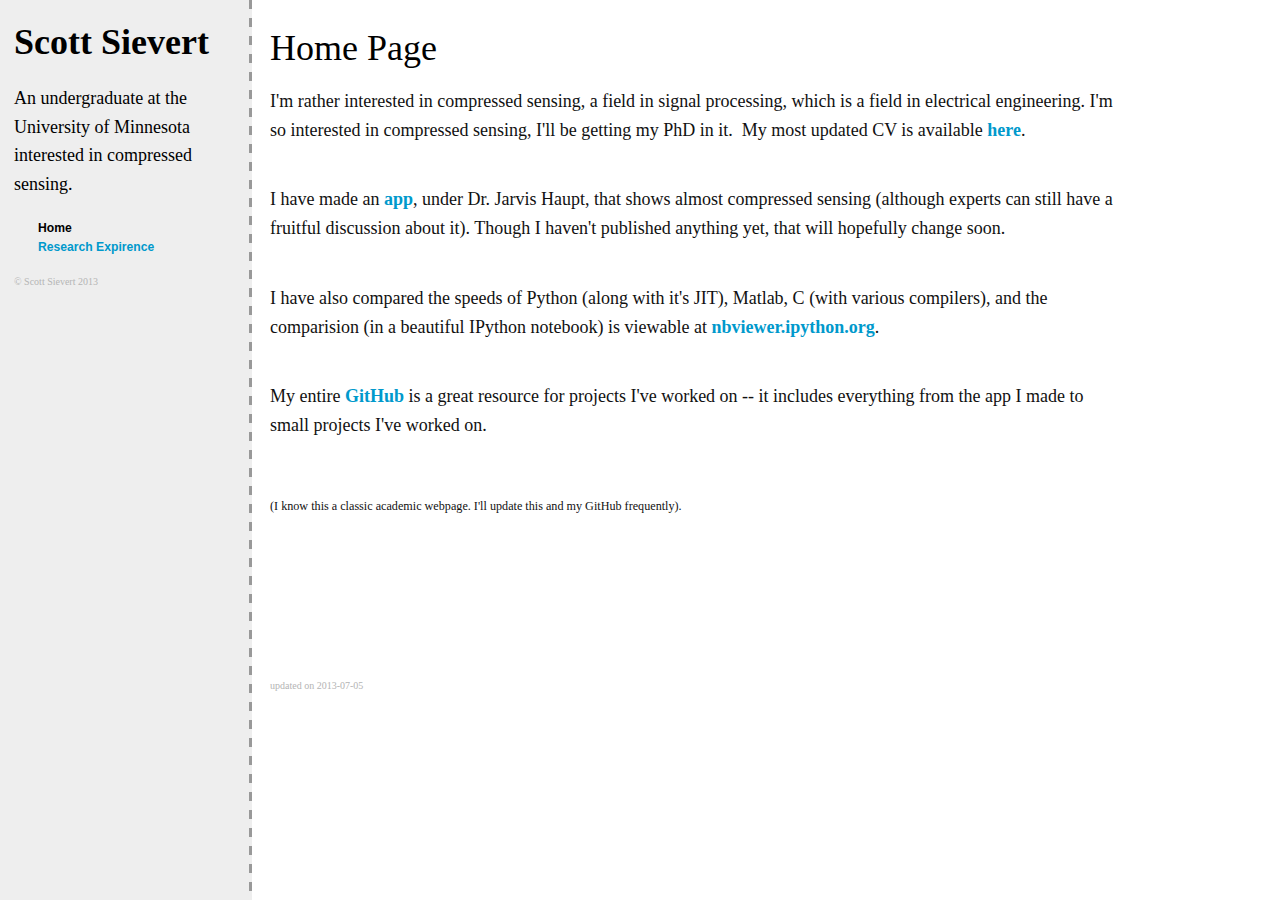
==== commit 7971c1ab: "Added some more website stuff." ====
--- a/website/index.html
+++ b/website/index.html
@@ -50,7 +50,7 @@
 							<div class="article">
 								<div class="article-content">
 									<div class="RichTextElement">
-										<div><p><span style="font-size: 18px; ">I'm rather interested in compressed sensing, a field in signal processing, which is a field in electrical engineering. I'm so interested in compressed sensing, I'll be getting my PhD in it.  My CV is available <a href="https://www.dropbox.com/s/9s4yvz6mjc7x41a/CV.pdf">here</a>.</span></p><p><span style="font-size: 18px; "><br /></span></p><p><span style="font-size: 18px; ">I have made an <a href="https://github.com/scottsievert/UROPv6">app</a>, under Dr. Jarvis Haupt, that shows almost compressed sensing (although experts can still have a fruitful discussion about it). Though I haven't published anything yet, that will hopefully change soon.</span></p><p><span style="font-size: 18px; "><br /></span></p><p><span style="font-size: 18px; ">I have also compared the speeds of Python (along with it's JIT), Matlab, C (with various compilers), and the comparision (in a beautiful IPython notebook) is viewable at <a href="http://nbviewer.ipython.org/urls/raw.github.com/scottsievert/side-projects/master/matlab_vs_python/Python%2520vs%2520Numba%2520vs%2520Matlab%2520vs%2520C.ipynb">nbviewer.ipython.org</a>.</span></p><p><span style="font-size: 18px; "><br /></span></p><p><span style="font-size: 18px; ">My entire <a href="https://github.com/scottsievert?tab=repositories">GitHub</a> is a great resource for projects I've worked on -- it includes everything from the app I made to small projects I've worked on.</span></p><p><br /></p><p><br /></p><p>(I know this a classic academic webpage)</p><p><br /></p><p><br /></p><p><br /></p><p><br /></p><p><br /></p><p><br /></p><p><span style="color: rgb(180, 180, 180); font-size: 10px; font-family: Georgia; ">updated on 2013-07-05</span></p>
+										<div><p><span style="font-size: 18px; ">I'm rather interested in compressed sensing, a field in signal processing, which is a field in electrical engineering. I'm so interested in compressed sensing, I'll be getting my PhD in it.  My most updated CV is available <a href="https://www.dropbox.com/s/9s4yvz6mjc7x41a/CV.pdf">here</a>.</span></p><p><span style="font-size: 18px; "><br /></span></p><p><span style="font-size: 18px; ">I have made an <a href="https://github.com/scottsievert/UROPv6">app</a>, under Dr. Jarvis Haupt, that shows almost compressed sensing (although experts can still have a fruitful discussion about it). Though I haven't published anything yet, that will hopefully change soon.</span></p><p><span style="font-size: 18px; "><br /></span></p><p><span style="font-size: 18px; ">I have also compared the speeds of Python (along with it's JIT), Matlab, C (with various compilers), and the comparision (in a beautiful IPython notebook) is viewable at <a href="http://nbviewer.ipython.org/urls/raw.github.com/scottsievert/side-projects/master/matlab_vs_python/Python%2520vs%2520Numba%2520vs%2520Matlab%2520vs%2520C.ipynb">nbviewer.ipython.org</a>.</span></p><p><span style="font-size: 18px; "><br /></span></p><p><span style="font-size: 18px; ">My entire <a href="https://github.com/scottsievert?tab=repositories">GitHub</a> is a great resource for projects I've worked on -- it includes everything from the app I made to small projects I've worked on.</span></p><p><br /></p><p><br /></p><p>(I know this a classic academic webpage. I'll update this and my GitHub frequently).</p><p><br /></p><p><br /></p><p><br /></p><p><br /></p><p><br /></p><p><br /></p><p><span style="color: rgb(180, 180, 180); font-size: 10px; font-family: Georgia; ">updated on 2013-07-05</span></p>
 											</div>
 									</div>
 								</div> <!-- /article-content -->
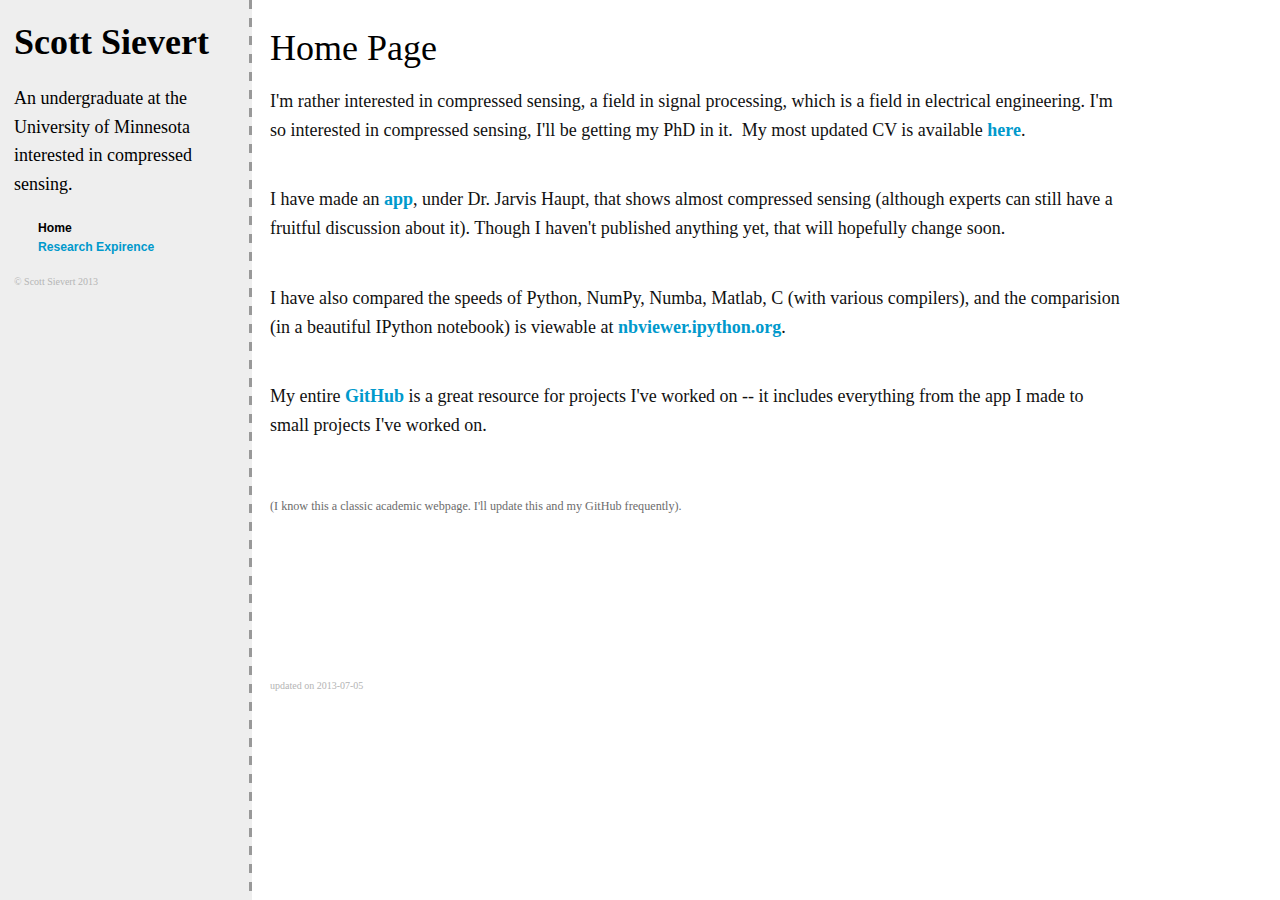
==== commit 75975fb8: "I'll use GitHub pages instead." ====
--- a/website/index.html
+++ b/website/index.html
@@ -50,7 +50,7 @@
 							<div class="article">
 								<div class="article-content">
 									<div class="RichTextElement">
-										<div><p><span style="font-size: 18px; ">I'm rather interested in compressed sensing, a field in signal processing, which is a field in electrical engineering. I'm so interested in compressed sensing, I'll be getting my PhD in it.  My most updated CV is available <a href="https://www.dropbox.com/s/9s4yvz6mjc7x41a/CV.pdf">here</a>.</span></p><p><span style="font-size: 18px; "><br /></span></p><p><span style="font-size: 18px; ">I have made an <a href="https://github.com/scottsievert/UROPv6">app</a>, under Dr. Jarvis Haupt, that shows almost compressed sensing (although experts can still have a fruitful discussion about it). Though I haven't published anything yet, that will hopefully change soon.</span></p><p><span style="font-size: 18px; "><br /></span></p><p><span style="font-size: 18px; ">I have also compared the speeds of Python (along with it's JIT), Matlab, C (with various compilers), and the comparision (in a beautiful IPython notebook) is viewable at <a href="http://nbviewer.ipython.org/urls/raw.github.com/scottsievert/side-projects/master/matlab_vs_python/Python%2520vs%2520Numba%2520vs%2520Matlab%2520vs%2520C.ipynb">nbviewer.ipython.org</a>.</span></p><p><span style="font-size: 18px; "><br /></span></p><p><span style="font-size: 18px; ">My entire <a href="https://github.com/scottsievert?tab=repositories">GitHub</a> is a great resource for projects I've worked on -- it includes everything from the app I made to small projects I've worked on.</span></p><p><br /></p><p><br /></p><p>(I know this a classic academic webpage. I'll update this and my GitHub frequently).</p><p><br /></p><p><br /></p><p><br /></p><p><br /></p><p><br /></p><p><br /></p><p><span style="color: rgb(180, 180, 180); font-size: 10px; font-family: Georgia; ">updated on 2013-07-05</span></p>
+										<div><p><span style="font-size: 18px; ">I'm rather interested in compressed sensing, a field in signal processing, which is a field in electrical engineering. I'm so interested in compressed sensing, I'll be getting my PhD in it.  My most updated CV is available <a href="https://www.dropbox.com/s/9s4yvz6mjc7x41a/CV.pdf">here</a>.</span></p><p><span style="font-size: 18px; "><br /></span></p><p><span style="font-size: 18px; ">I have made an <a href="https://github.com/scottsievert/UROPv6">app</a>, under Dr. Jarvis Haupt, that shows almost compressed sensing (although experts can still have a fruitful discussion about it). Though I haven't published anything yet, that will hopefully change soon.</span></p><p><span style="font-size: 18px; "><br /></span></p><p><span style="font-size: 18px; ">I have also compared the speeds of Python, NumPy, Numba, Matlab, C (with various compilers), and the comparision (in a beautiful IPython notebook) is viewable at <a href="http://nbviewer.ipython.org/urls/raw.github.com/scottsievert/side-projects/master/matlab_vs_python/Python%2520vs%2520Numba%2520vs%2520Matlab%2520vs%2520C.ipynb">nbviewer.ipython.org</a>.</span></p><p><span style="font-size: 18px; "><br /></span></p><p><span style="font-size: 18px; ">My entire <a href="https://github.com/scottsievert?tab=repositories">GitHub</a> is a great resource for projects I've worked on -- it includes everything from the app I made to small projects I've worked on.</span></p><p><br /></p><p><br /></p><p><span style="color: rgb(108, 108, 108); ">(I know this a classic academic webpage. I'll update this and my GitHub frequently).</span></p><p><br /></p><p><br /></p><p><br /></p><p><br /></p><p><br /></p><p><br /></p><p><span style="color: rgb(180, 180, 180); font-size: 10px; font-family: Georgia; ">updated on 2013-07-05</span></p>
 											</div>
 									</div>
 								</div> <!-- /article-content -->
